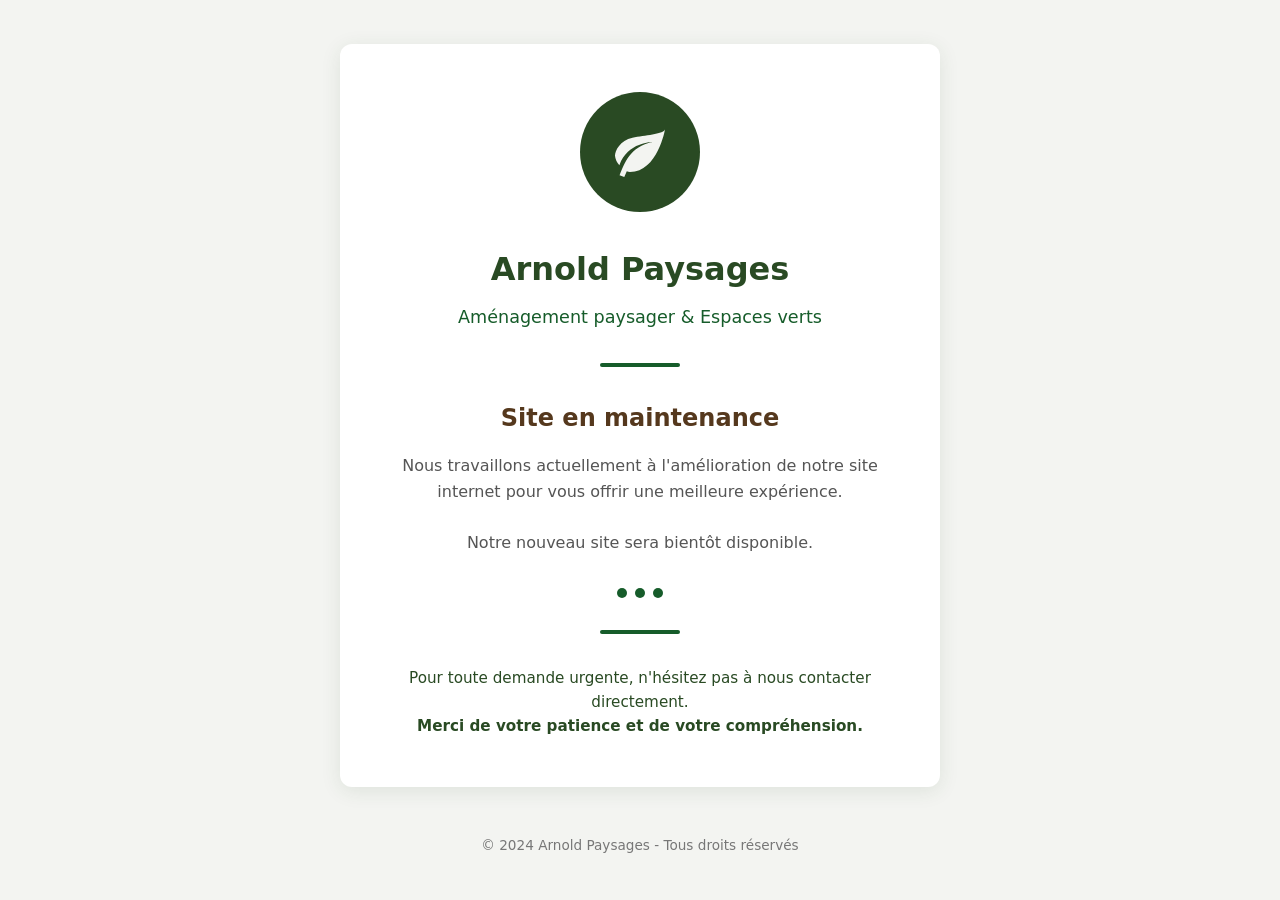
==== maintenance/index.html @ cc448edc "Créer un site vitrine pour "Arnold Paysages" avec page de maintenance par défaut (69458d0e9225a8f3a8" ====
<!DOCTYPE html>
<html lang="fr">
<head>
    <meta charset="UTF-8">
    <meta name="viewport" content="width=device-width, initial-scale=1.0">
    <meta name="description" content="Arnold Paysages - Site en maintenance">
    <title>Arnold Paysages - Site en maintenance</title>
    <style>
        /* Reset et base */
        *, *::before, *::after {
            box-sizing: border-box;
            margin: 0;
            padding: 0;
        }

        :root {
            --vert-principal: #294a23;
            --beige-clair: #f3f4f1;
            --marron-accent: #55381d;
            --vert-secondaire: #165c2a;
        }

        body {
            font-family: system-ui, -apple-system, 'Segoe UI', Arial, sans-serif;
            background-color: var(--beige-clair);
            color: var(--vert-principal);
            min-height: 100vh;
            display: flex;
            flex-direction: column;
            align-items: center;
            justify-content: center;
            padding: 2rem;
            line-height: 1.6;
        }

        .container {
            max-width: 600px;
            text-align: center;
            background-color: #fff;
            padding: 3rem 2rem;
            border-radius: 12px;
            box-shadow: 0 4px 20px rgba(41, 74, 35, 0.1);
        }

        /* Logo placeholder */
        .logo {
            width: 120px;
            height: 120px;
            margin: 0 auto 2rem;
            background-color: var(--vert-principal);
            border-radius: 50%;
            display: flex;
            align-items: center;
            justify-content: center;
        }

        .logo svg {
            width: 60px;
            height: 60px;
            fill: var(--beige-clair);
        }

        h1 {
            font-size: 2rem;
            margin-bottom: 0.5rem;
            color: var(--vert-principal);
        }

        .subtitle {
            font-size: 1.1rem;
            color: var(--vert-secondaire);
            margin-bottom: 2rem;
            font-weight: 500;
        }

        .message {
            font-size: 1.5rem;
            font-weight: 600;
            margin-bottom: 1rem;
            color: var(--marron-accent);
        }

        .description {
            font-size: 1rem;
            color: #555;
            margin-bottom: 2rem;
        }

        .divider {
            width: 80px;
            height: 4px;
            background-color: var(--vert-secondaire);
            margin: 2rem auto;
            border-radius: 2px;
        }

        .contact-info {
            font-size: 0.95rem;
            color: var(--vert-principal);
        }

        .contact-info a {
            color: var(--vert-secondaire);
            text-decoration: none;
            font-weight: 500;
        }

        .contact-info a:hover {
            text-decoration: underline;
        }

        footer {
            margin-top: 3rem;
            font-size: 0.85rem;
            color: #777;
        }

        /* Animation subtile */
        @keyframes pulse {
            0%, 100% { opacity: 1; }
            50% { opacity: 0.7; }
        }

        .loading-indicator {
            display: flex;
            justify-content: center;
            gap: 8px;
            margin-top: 1.5rem;
        }

        .loading-indicator span {
            width: 10px;
            height: 10px;
            background-color: var(--vert-secondaire);
            border-radius: 50%;
            animation: pulse 1.5s ease-in-out infinite;
        }

        .loading-indicator span:nth-child(2) {
            animation-delay: 0.3s;
        }

        .loading-indicator span:nth-child(3) {
            animation-delay: 0.6s;
        }

        /* Responsive */
        @media (max-width: 480px) {
            .container {
                padding: 2rem 1.5rem;
            }

            h1 {
                font-size: 1.6rem;
            }

            .message {
                font-size: 1.25rem;
            }
        }
    </style>
</head>
<body>
    <div class="container">
        <!-- Logo placeholder avec icône de feuille -->
        <div class="logo">
            <svg xmlns="http://www.w3.org/2000/svg" viewBox="0 0 24 24">
                <path d="M17,8C8,10,5.9,16.17,3.82,21.34L5.71,22l1-2.3A4.49,4.49,0,0,0,8,20C19,20,22,3,22,3,21,5,14,5.25,9,6.25S2,11.5,2,13.5a6.22,6.22,0,0,0,1.75,3.75C7,8,17,8,17,8Z"/>
            </svg>
        </div>

        <h1>Arnold Paysages</h1>
        <p class="subtitle">Aménagement paysager & Espaces verts</p>

        <div class="divider"></div>

        <p class="message">Site en maintenance</p>
        <p class="description">
            Nous travaillons actuellement à l'amélioration de notre site internet
            pour vous offrir une meilleure expérience.<br><br>
            Notre nouveau site sera bientôt disponible.
        </p>

        <div class="loading-indicator">
            <span></span>
            <span></span>
            <span></span>
        </div>

        <div class="divider"></div>

        <p class="contact-info">
            Pour toute demande urgente, n'hésitez pas à nous contacter directement.<br>
            <strong>Merci de votre patience et de votre compréhension.</strong>
        </p>
    </div>

    <footer>
        &copy; 2024 Arnold Paysages - Tous droits réservés
    </footer>
</body>
</html>
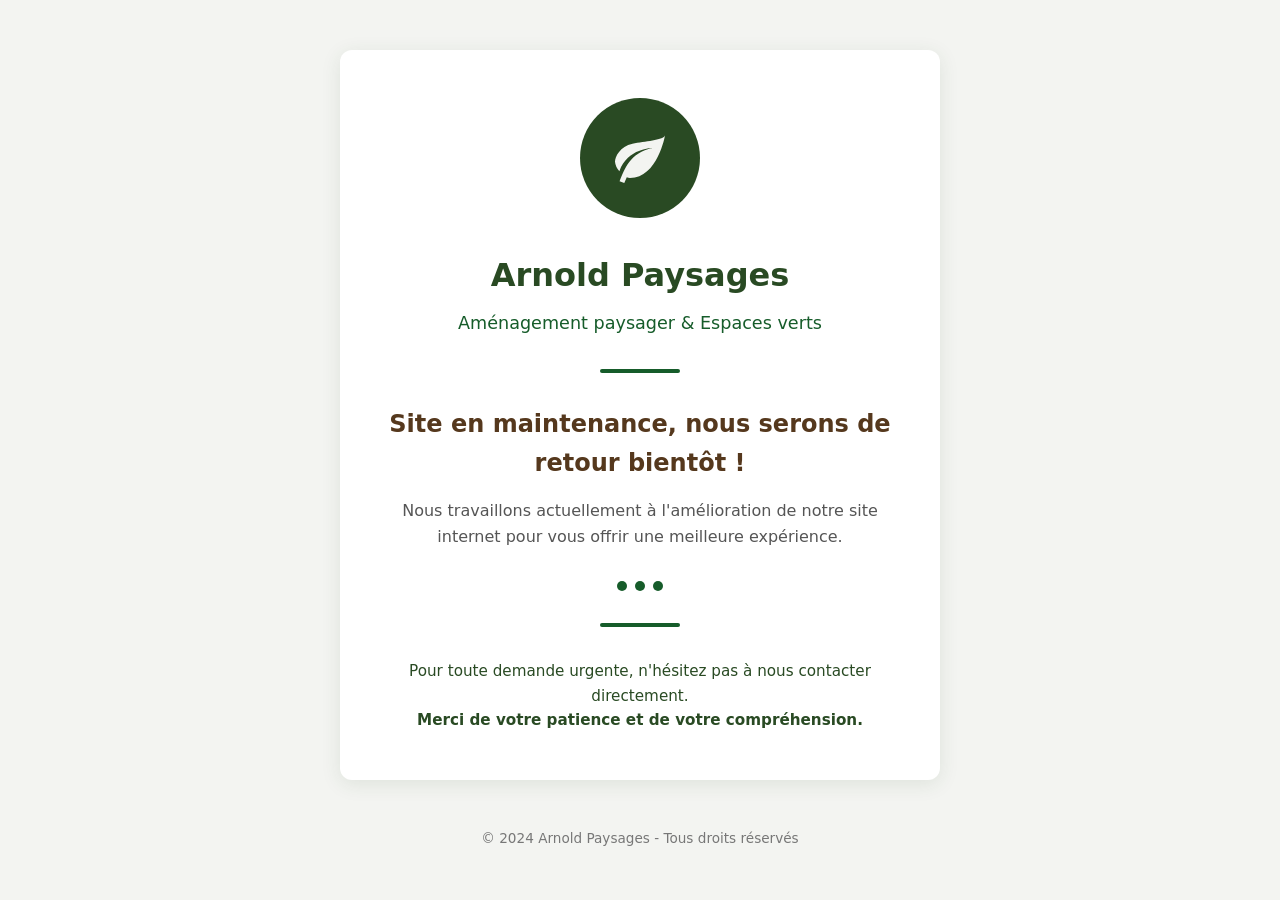
==== commit 45db8760: "Setting Up Netlify Site with Maintenance Page and Development Preview (6945933ec40b1c0143febc9d)" ====
--- a/maintenance/index.html
+++ b/maintenance/index.html
@@ -174,11 +174,10 @@
 
         <div class="divider"></div>
 
-        <p class="message">Site en maintenance</p>
+        <p class="message">Site en maintenance, nous serons de retour bientôt !</p>
         <p class="description">
             Nous travaillons actuellement à l'amélioration de notre site internet
-            pour vous offrir une meilleure expérience.<br><br>
-            Notre nouveau site sera bientôt disponible.
+            pour vous offrir une meilleure expérience.
         </p>
 
         <div class="loading-indicator">
